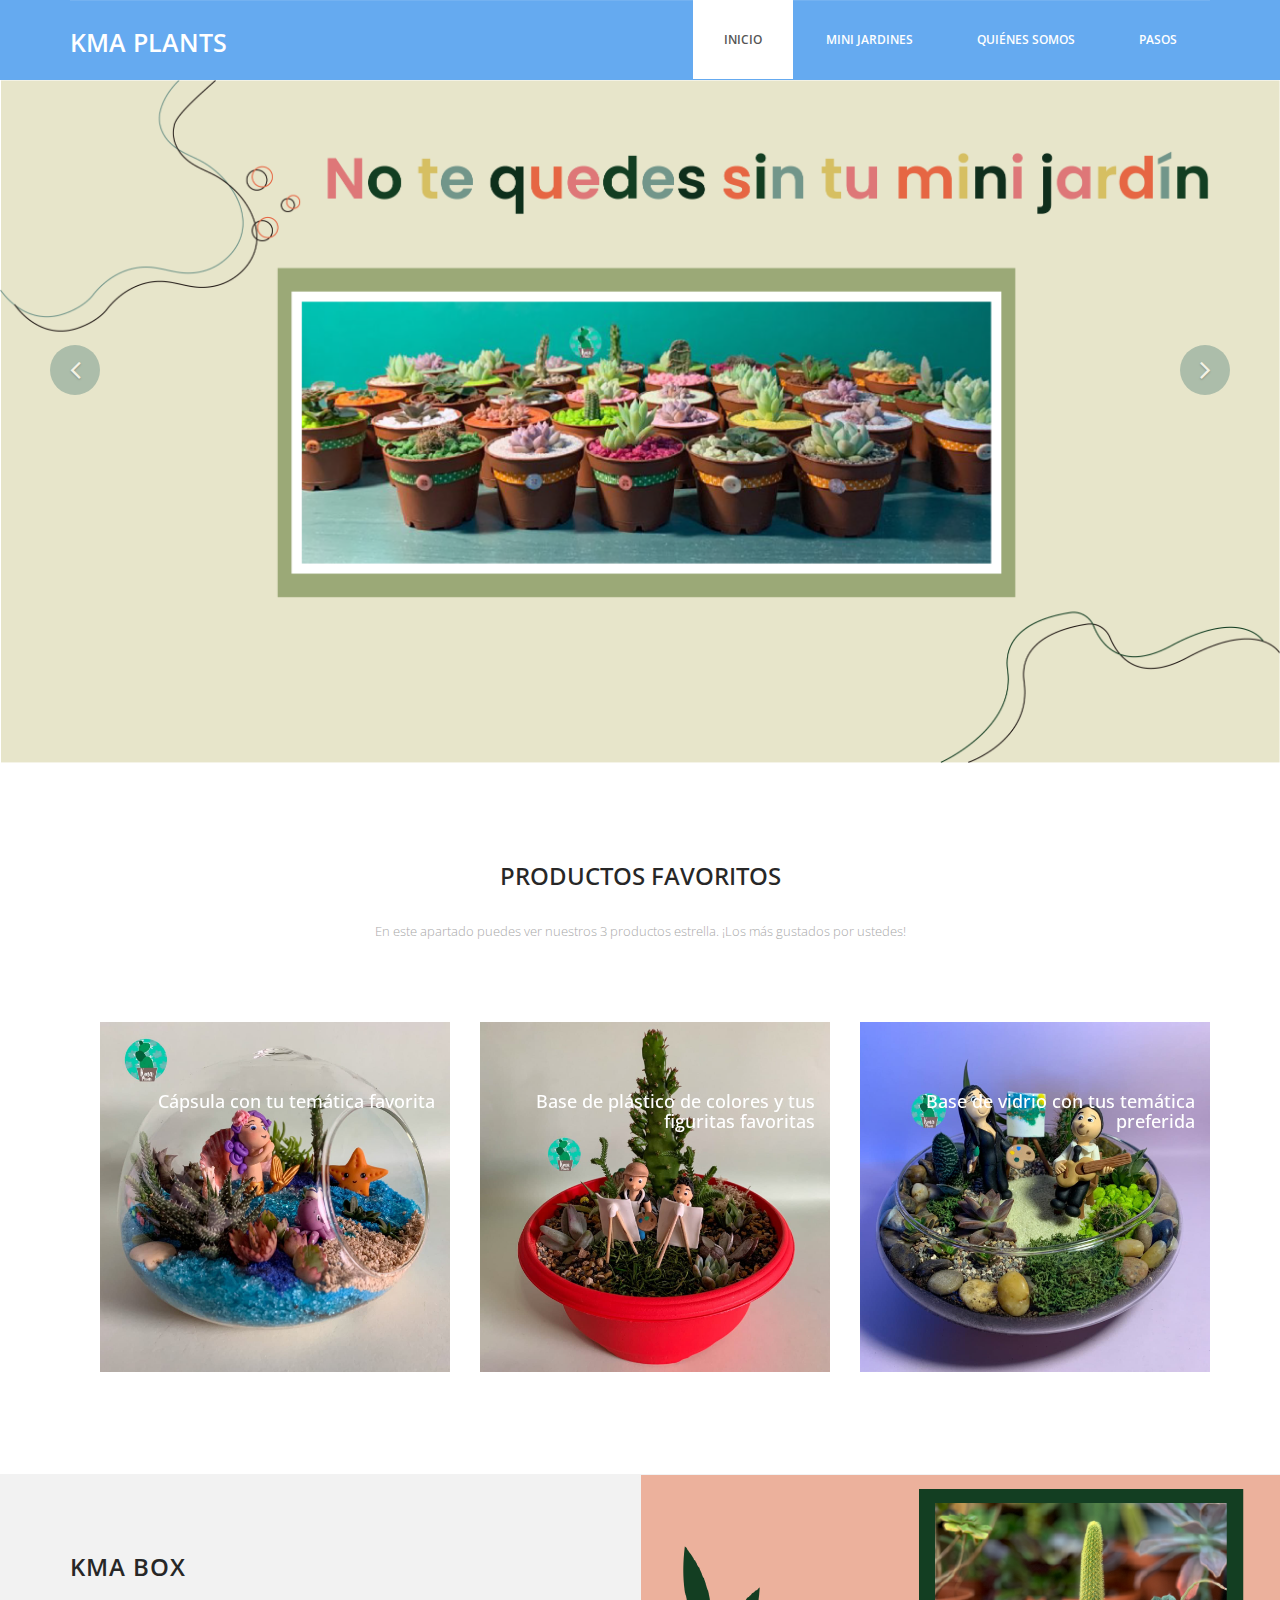
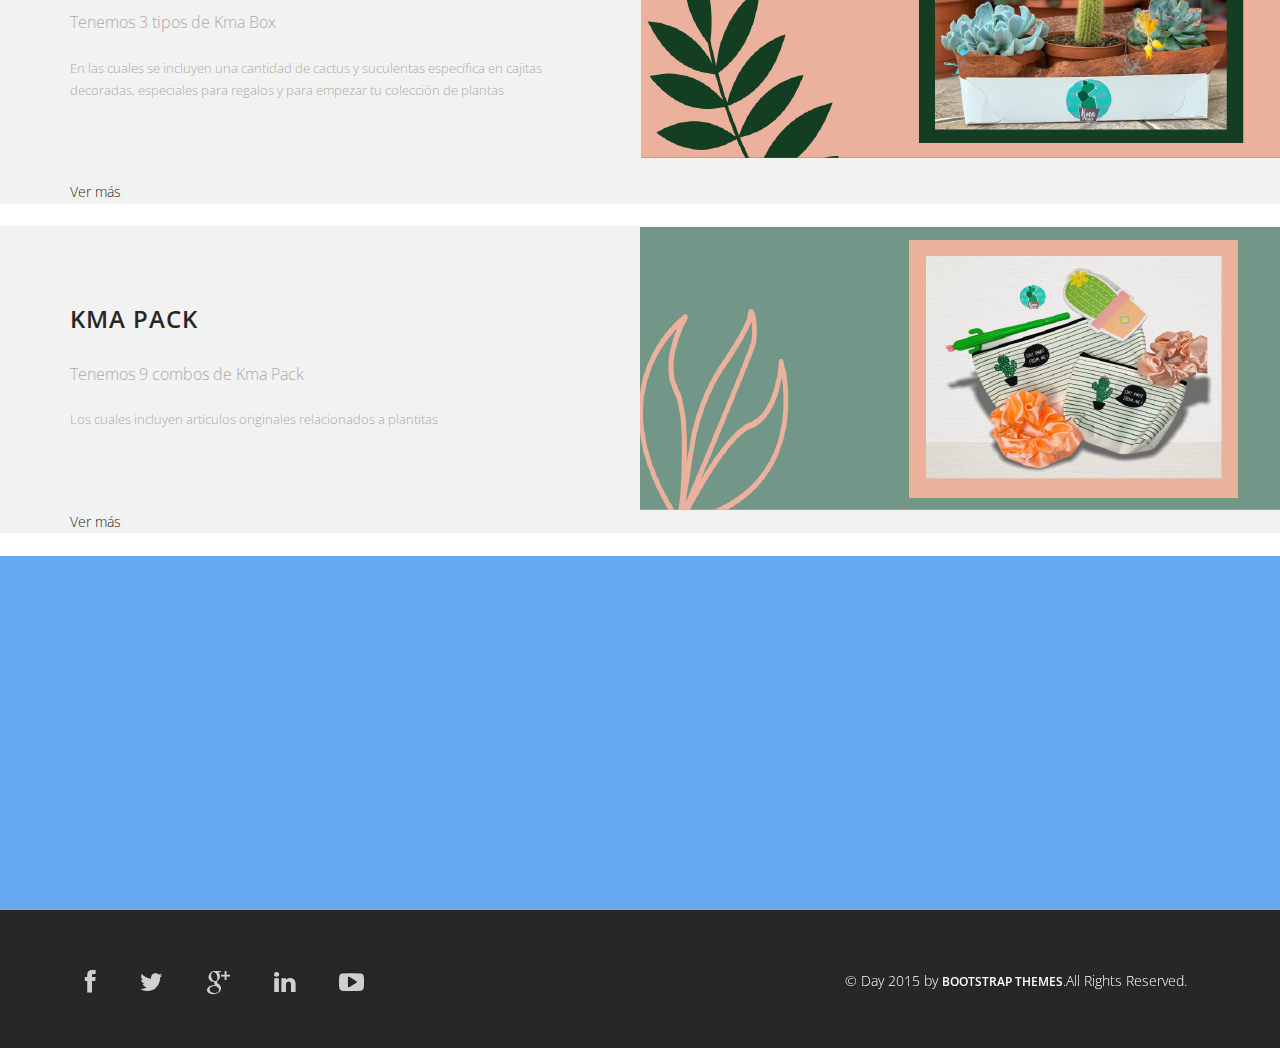
==== index.html @ b92baf03 "add index imagen info by cami" ====
<!DOCTYPE html>
<html lang="en">
  <head>
    <meta charset="utf-8">
    <meta http-equiv="X-UA-Compatible" content="IE=edge">
    <meta name="viewport" content="width=device-width, initial-scale=1">
    <!-- The above 3 meta tags *must* come first in the head; any other head content must come *after* these tags -->
    <title>Day - HTML Bootstrap Template </title>

    <!-- Bootstrap -->
    <link href="./css/bootstrap.min.css" rel="stylesheet">
	<link href="./css/font-awesome.min.css" rel="stylesheet"> 
	<link href="./css/animate.css" rel="stylesheet">
	<link href="./css/animate.min.css" rel="stylesheet"> 
	<link href="style.css" rel="stylesheet" />	
    <!-- HTML5 shim and Respond.js for IE8 support of HTML5 elements and media queries -->
    <!-- WARNING: Respond.js doesn't work if you view the page via file:// -->
    <!--[if lt IE 9]>
    <script src="https://oss.maxcdn.com/html5shiv/3.7.2/html5shiv.min.js"></script>
    <script src="https://oss.maxcdn.com/respond/1.4.2/respond.min.js"></script>
    <![endif]-->
  </head>
  <body>	
	<header id="header">
        <nav class="navbar navbar-default navbar-static-top" role="banner">
            <div class="container">
                <div class="navbar-header">
                    <button type="button" class="navbar-toggle" data-toggle="collapse" data-target=".navbar-collapse">
                        <span class="sr-only">Toggle navigation</span>
                        <span class="icon-bar"></span>
                        <span class="icon-bar"></span>
                        <span class="icon-bar"></span>
                    </button>
                   <div class="navbar-brand">
						<a href="index.html"><h1>Kma Plants</h1></a>
					</div>
                </div>				
                <div class="navbar-collapse collapse">							
					<div class="menu">
						<ul class="nav nav-tabs" role="tablist">
							<li role="presentation"><a href="#" class="active">Inicio</a></li>
                            <li role="presentation"><a href="./components/main-gallery/main-gallery.html">Mini jardines</a></li>
							<li role="presentation"><a href="./components/about/about.html">Quiénes somos</a></li>
							<li role="presentation"><a href="./components/steps/pasos.html">Pasos</a></li>					
						</ul>
					</div>
				</div>		
            </div><!--/.container-->
        </nav><!--/nav-->		
    </header><!--/header-->	
	
	<div class="slider">		
		<div id="about-slider">
			<div id="carousel-slider" class="carousel slide" data-ride="carousel">
				<!-- Indicators -->
				<ol class="carousel-indicators visible-xs">
					<li data-target="#carousel-slider" data-slide-to="0" class="active"></li>
					<li data-target="#carousel-slider" data-slide-to="1"></li>
					<li data-target="#carousel-slider" data-slide-to="2"></li>
				</ol>

				<div class="carousel-inner">
					<div class="item active">						
						<img src="img/carrusel_minijardin_1.png" class="img-responsive" alt=""> 
						<div class="carousel-caption">
							<div class="col-md-10 col-md-offset-1">
							</div>
							<div class="wow fadeInUp" data-wow-offset="0" data-wow-delay="0.9s">								
								<form class="form-inline">
								</form>
							</div>
						</div>
				    </div>
			
				    <div class="item">
						<img src="img/carrusel_minijardin_2.png" class="img-responsive" alt=""> 
						<div class="carousel-caption">
							<div class="col-md-10 col-md-offset-1">
							</div>
							<div class="wow fadeInUp" data-wow-offset="0" data-wow-delay="1.6s">								
								<form class="form-inline">
								</form>
							</div>
						</div>
				    </div> 
				    <div class="item">
						<img src="img/Carrusel_minijardin_3.png" class="img-responsive" alt=""> 
						<div class="carousel-caption">
							<div class="col-md-10 col-md-offset-1">
							</div>
							<div class="wow fadeInUp" data-wow-offset="0" data-wow-delay="0.9s">								
								<form class="form-inline">
								</form>
							</div>
						</div>
				    </div> 
				</div>
				
				<a class="left carousel-control hidden-xs" href="#carousel-slider" data-slide="prev">
					<i class="fa fa-angle-left"></i> 
				</a>
				<a class=" right carousel-control hidden-xs"href="#carousel-slider" data-slide="next">
					<i class="fa fa-angle-right"></i> 
				</a>
			</div> <!--/#carousel-slider-->
		</div><!--/#about-slider-->
	</div><!--/#slider-->
	
	<div class="about">
		<div class="container">
			<div class="text-center">
				<h2>Productos favoritos</h2>
				<div class="col-md-10 col-md-offset-1">
					<p>En este apartado puedes ver nuestros 3 productos estrella. ¡Los más gustados por ustedes!</p>
				</div>
                <div class="container">		
                    <div class="col-md-4">
                        <figure class="effect-marley">
                            <img src="img/capsula-de-sirenita-con-pulpo-y-estrella-de-mar.jpg" alt="" class="img-responsive"/>
                            <figcaption>
                                <h4>Cápsula con tu temática favorita</h4>			
                            </figcaption>			
                        </figure>
                    </div>
                    <div class="col-md-4">
                        <figure class="effect-marley">
                            <img src="img/base-de-plastico-de-colores-con-figuritas-de-pintores-papa-e-hijo.jpg" alt="" class="img-responsive"/>
                            <figcaption>
                                <h4>Base de plástico de colores y tus figuritas favoritas</h4>			
                            </figcaption>			
                        </figure>
                    </div>
                    <div class="col-md-4">
                        <figure class="effect-marley">
                            <img src="img/base-de-vidrio-baja-con-pintora-y-guitarrista.jpg" alt="" class="img-responsive"/>
                            <figcaption>
                                <h4>Base de vidrio con tus temática preferida</h4>			
                            </figcaption>			
                        </figure>
                    </div>
                </div>
			</div>	
		</div>			
	</div>
	<br>
	<section class="action">
		<div class="container">
			<div class="left-text hidden-xs">
				<h4>Kma Box</h4>
				<p><em>Tenemos 3 tipos de Kma Box</em><br><br>En las cuales se incluyen una cantidad de cactus y suculentas específica en cajitas decoradas, especiales para regalos y para empezar tu colección de plantas</p>
			</div>
			<div class="right-image hidden-xs"> <img src="img/fondo-index-kma-box.png" alt=""></div>
			<a href="./components/kma-box/kma-box.html">Ver más</a>
		</div>
	</section>
    <br>
    <section class="action">
		<div class="container">
			<div class="left-text hidden-xs">
				<h4>Kma Pack</h4>
				<p><em>Tenemos 9 combos de Kma Pack</em><br><br> Los cuales incluyen artículos originales relacionados a plantitas</p>
			</div>
			<div class="right-image hidden-xs"> <img src="img/fondo-index-kma-pack.png" alt=""></div>
			<a href="./components/kma-pack/kma-pack.html">Ver más</a>
		</div>
	</section>
    <br>
	<footer>
		<div class="container">
			<div class="col-md-4 wow fadeInDown" data-wow-duration="1000ms" data-wow-delay="300ms">
				<h4>About Us</h4>
				<p>Day is tellus ac cursus commodo, mauesris condime ntum nibh, ut fermentum mas justo sitters.</p>						
				<div class="contact-info">
					<ul>
						<li><i class="fa fa-home fa"></i>Suite 54 Elizebth Street, Victoria State Newyork, USA </li>
						<li><i class="fa fa-phone fa"></i> +38 000 129900</li>
						<li><i class="fa fa-envelope fa"></i> info@domain.net</li>
					</ul>
				</div>
			</div>
			
			<div class="col-md-4 wow fadeInDown" data-wow-duration="1000ms" data-wow-delay="600ms">				
				<div class="text-center">
					<h4>Photo Gallery</h4>
					<ul class="sidebar-gallery">
						<li><a href="#"><img src="img/gallery1.png" alt="" /></a></li>
						<li><a href="#"><img src="img/gallery2.png" alt="" /></a></li>
						<li><a href="#"><img src="img/gallery3.png" alt="" /></a></li>
						<li><a href="#"><img src="img/gallery4.png" alt="" /></a></li>
						<li><a href="#"><img src="img/gallery5.png" alt="" /></a></li>
						<li><a href="#"><img src="img/gallery6.png" alt="" /></a></li>					
					</ul>
				</div>
			</div>
			
			<div class="col-md-4 wow fadeInDown" data-wow-duration="1000ms" data-wow-delay="900ms">				
				<div class="">
					<h4>Newsletter Registration</h4>
					<p>Subscribe today to receive the latest Day news via email. You may unsubscribe from this service at any time</p>
					<div class="btn-gamp">		
						<input type="email" class="form-control" id="exampleInputEmail3" placeholder="Enter Email">
					</div>
					<div class="btn-gamp">
						<a type="submit" class="btn btn-default">Subscribe</a>
					</div>
				
			</div>
			
		</div>	
	</footer>
	
	<div class="sub-footer">
		<div class="container">
			<div class="social-icon">
				<div class="col-md-4">
					<ul class="social-network">
						<li><a href="#" class="fb tool-tip" title="Facebook"><i class="fa fa-facebook"></i></a></li>
						<li><a href="#" class="twitter tool-tip" title="Twitter"><i class="fa fa-twitter"></i></a></li>
						<li><a href="#" class="gplus tool-tip" title="Google Plus"><i class="fa fa-google-plus"></i></a></li>
						<li><a href="#" class="linkedin tool-tip" title="Linkedin"><i class="fa fa-linkedin"></i></a></li>
						<li><a href="#" class="ytube tool-tip" title="You Tube"><i class="fa fa-youtube-play"></i></a></li>
					</ul>	
				</div>
			</div>
			
			<div class="col-md-4 col-md-offset-4">
				<div class="copyright">
					&copy; Day 2015 by <a target="_blank" href="http://bootstraptaste.com/" title="Free Twitter Bootstrap WordPress Themes and HTML templates">Bootstrap Themes</a>.All Rights Reserved.
				</div>
                <!-- 
                    All links in the footer should remain intact. 
                    Licenseing information is available at: http://bootstraptaste.com/license/
                    You can buy this theme without footer links online at: http://bootstraptaste.com/buy/?theme=Day
                -->
			</div>						
		</div>				
	</div>
	
    <!-- jQuery (necessary for Bootstrap's JavaScript plugins) -->
    <script src="js/jquery.js"></script>		
    <!-- Include all compiled plugins (below), or include individual files as needed -->
    <script src="js/bootstrap.min.js"></script>	
	<script src="js/wow.min.js"></script>
	<script>
	wow = new WOW(
	 {
	
		}	) 
		.init();
	</script>	
  </body>
</html>
---- style.css ----
/* ==== Google font ==== */
@import url(http://fonts.googleapis.com/css?family=Open+Sans:400,300,700,600);
@import url('font-awesome.css');
/* ==== overwrite bootstrap standard ==== */
@import url('animate.css');



body {
	font-family:'Open Sans', Arial, sans-serif;
	font-size:14px;
	font-weight:300;
	line-height:1.6em;
	color:#fff;
	background-color:#fff;
	overflow-x:hidden;
}

hi,h2,h3,h4,h5,h6 {
	color:#272727;
	line-height:1.1em;
}

p {
	color:#aaa;
	font-size:13px;
}
a {
    text-decoration:none;
    transition: all 0.1s ease-in-out;
    -moz-transition: all 0.1s ease-in-out;
    -webkit-transition: all 0.1s ease-in-out;
    -o-transition: all 0.1s ease-in-out;
    outline: none;
	color:#272727;
}
a:hover {
	text-decoration: none;
	color:#aaa;	
	}

.btn {
	border-radius:0;
	margin-top:10px;
	background-color: #65AAF0;
	text-transform:uppercase;
	border-color:#fff;
	font-size:14px;
}

.btn:hover {
	background-color: #fff;
	border-color:#f2f2f2;
	color:#272727;	
}
	
/*===========================
  Menu and Navigation
============================ */
.navbar-brand {
  float: left;
  height: 50px;
  padding: 15px 15px;
  font-size: 18px;
  line-height: 20px;
}

.navbar-brand h1 {
	margin-top:9px;
	padding-top:5px;
	float: left;	
	font-size: 25px;	
	color:#fff;	
	text-transform:uppercase;
	font-weight:600;
}

.menu {
	font-size:12px;
	float:right;
	text-transform:uppercase;
	font-weight:600;	
}

.navbar-collapse {
  padding-right: 15px;
  padding-left: 15px;
  overflow-x: visible;
  -webkit-overflow-scrolling: touch;
  border-top: 0px solid transparent;
  -webkit-box-shadow: inset 0 1px 0 rgba(255, 255, 255, .1);
          box-shadow: inset 0 1px 0 rgba(255, 255, 255, .1);
}
.navbar-collapse.in {
  overflow-y: auto;
}

.menu ul.nav-tabs li {
	color:#fff;	
}

.nav-tabs {
	border-bottom: 0;
}
.nav-tabs > li {
	float: left;
	margin-bottom: 0;
}

.nav-tabs > li > a {	
	border-radius:0;
	color:#fff;
	padding:30px;
}

.nav-tabs > li > a:hover {
	color:#272727;
	background:#fff;	
} 

.nav-tabs > li a.active {
	color: #555;
	cursor: default;
	background-color: #fff;
	border: 1px solid #fff;
	border-bottom-color:#fff;
}

.navbar-default {
	background-color: #65AAF0;
	border-color:#65AAF0;
}

/*===========================
  slider
============================ */
.slider {
	position: relative;	
	margin-top:-20px;
}

#carousel-slider {
  position: relative;
}

#carousel-slider .carousel-indicators {
  bottom: -25px;
}

#carousel-slider .carousel-indicators li {
  border: 1px solid #ffbd20;
}

#carousel-slider a i {
	border-radius:50%;
	font-size: 30px;
	height: 50px;
	padding: 10px;
	position: absolute;
	top: 50%;
	width: 50px;
	color:#72968A;
	background:#72968A;
	color:#fff;
}

#carousel-slider a i:hover {
	background:#133E22;
	color:#fff;
	border: 1px solid #133E22;
}

#carousel-slider 
.carousel-control {
	width:inherit;
}

#carousel-slider .carousel-control.left i {
	left:50px;
	top:265px;
}

#carousel-slider .carousel-control.right i {
	right: 50px;
	top:265px;
}

.carousel-caption {
	position: absolute;
	right: 15%;
	bottom: 300px;
	font-size:40px;
	left: 15%;
	z-index: 10;
	padding-bottom: 0px;
	color: #fff;
	text-align: center;
}

.carousel-caption  h2 {
	font-size:60px;
	color: #fff;
}

.carousel-caption  h2 span {
	font-size:60px;
	color: #fff;
}

.carousel-caption  p {
	font-size:30px;
	margin-top:30px;
	margin-bottom:20px;
	color:#fff;
	padding:10px;
	background:#65AAF0;
}

.carousel-inner .form-inline .form-group button[type="livedemo"]{
	padding:20px 60px;
	font-size:20px;
	background:#65AAF0;
	color:#fff;
	border-radius:0;
	border-color:#fff;
	text-transform:uppercase;
}

.carousel-inner .form-inline .form-group button[type="livedemo"]:hover {
	color:#272727;
	opacity: 0.8;
	-webkit-transition: color 300ms, background-color 300ms;
  -moz-transition: color 300ms, background-color 300ms;
  -o-transition:  color 300ms, background-color 300ms;
  transition:  color 300ms, background-color 300ms;
}

.carousel-inner .form-inline .form-group button[type="getnow"]{
	padding:20px 60px;
	font-size:20px;
	background:#fff;
	color:#272727;
	border-radius:0;
	text-transform:uppercase;
	border: 1px solid #fff;
}

.carousel-inner .form-inline .form-group button[type="getnow"]:hover {
	color:#fff;
	border-color:#fff;
	background:#65AAF0;
	-webkit-transition: color 300ms, background-color 300ms;
  -moz-transition: color 300ms, background-color 300ms;
  -o-transition:  color 300ms, background-color 300ms;
  transition:  color 300ms, background-color 300ms;
}

.form-inline {
	margin-top:50px;	
}

/*===========================
  about
============================ */

.about {
	padding:80px 0 80px 0;
	background:#fff;
}

.about .text-center h2 {
	text-transform:uppercase;
	font-weight:550;
	font-size:24px;
}

.about .text-center p {
	margin-top:20px;
	margin-bottom:80px;
	color:#aaa;
} 

.btn-gamp a {
  float: right;
  font-size: 12px;
  text-transform: uppercase;
  letter-spacing: 3px;
  color: #272727;
  border: 2px solid #272727;
  width: 180px;
  height: 60px;
  text-align: center;
  display: inline-block;
  line-height: 56px;
}

.btn-gamp a:hover {
  opacity: 0.8;
  transition: all 0.5s;
}

.gamp-btn a {
  float:left;
  font-size: 12px;
  text-transform: uppercase;
  letter-spacing: 3px;
  background: #272727;
  color: #ffffff;
  width: 180px;
  height: 60px;
  text-align: center;
  display: inline-block;
  line-height: 60px;
}
.gamp-btn a:hover {
  color: #ffffff;
  opacity: 0.8;
  transition: all 0.5s;
}

.center span {
	color:#E8CE0E;
}

#about-us {
	margin-bottom:50px;
}

#about-us .text-center h2 {
	text-transform:uppercase;
	font-weight:550;
	font-size:24px;
	margin-bottom:30px;
}

.skill_text {
  display: block;
  margin-bottom: 60px;
  margin-top: 25px;
  overflow: hidden;
}

.sinlge-skill {
  background:#f2f2f2;
  border-radius: 100%;
  color: #FFFFFF;
  font-size: 22px;
  font-weight: bold;
  height: 200px;
  position: relative;
  width: 200px;
  text-transform: uppercase;
  overflow: hidden;
  margin: 30px 0;
}

.sinlge-skill p em {
  color: #FFFFFF;
  font-size: 38px;
}

.sinlge-skill p {
  line-height: 1;
   color: #FFFFFF;
}

.joomla-skill, 
.html-skill, 
.css-skill, 
.wp-skill {
  position: absolute;
  height: 100%;
  bottom: 0;
  width:100%;
  border-radius: 100%;
  padding: 70px 0;
  text-align: center;
}

.joomla-skill {
  background: rgb(242,242,242); /* Old browsers */
  background: -moz-linear-gradient(top, rgba(242,242,242,1) 0%, rgba(242,242,242,1) 28%, rgba(45,125,164,1) 28%); /* FF3.6+ */
  background: -webkit-gradient(linear, left top, left bottom, color-stop(0%,rgba(242,242,242,1)), color-stop(28%,rgba(242,242,242,1)), color-stop(28%,rgba(45,125,164,1))); /* Chrome,Safari4+ */
  background: -webkit-linear-gradient(top, rgba(242,242,242,1) 0%,rgba(242,242,242,1) 28%,rgba(45,125,164,1) 28%); /* Chrome10+,Safari5.1+ */
  background: -o-linear-gradient(top, rgba(242,242,242,1) 0%,rgba(242,242,242,1) 28%,rgba(45,125,164,1) 28%); /* Opera 11.10+ */
  background: -ms-linear-gradient(top, rgba(242,242,242,1) 0%,rgba(242,242,242,1) 28%,rgba(45,125,164,1) 28%); /* IE10+ */
  background: linear-gradient(to bottom, rgba(242,242,242,1) 0%,rgba(242,242,242,1) 28%,rgba(45,125,164,1) 28%); /* W3C */
  filter: progid:DXImageTransform.Microsoft.gradient( startColorstr='#f2f2f2', endColorstr='#2d7da4',GradientType=0 ); /* IE6-9 */    
}

.html-skill {
  background: rgb(242,242,242); /* Old browsers */
  background: -moz-linear-gradient(top, rgba(242,242,242,1) 0%, rgba(242,242,242,1) 9%, rgba(106,164,47,1) 9%); /* FF3.6+ */
  background: -webkit-gradient(linear, left top, left bottom, color-stop(0%,rgba(242,242,242,1)), color-stop(9%,rgba(242,242,242,1)), color-stop(9%,rgba(106,164,47,1))); /* Chrome,Safari4+ */
  background: -webkit-linear-gradient(top, rgba(242,242,242,1) 0%,rgba(242,242,242,1) 9%,rgba(106,164,47,1) 9%); /* Chrome10+,Safari5.1+ */
  background: -o-linear-gradient(top, rgba(242,242,242,1) 0%,rgba(242,242,242,1) 9%,rgba(106,164,47,1) 9%); /* Opera 11.10+ */
  background: -ms-linear-gradient(top, rgba(242,242,242,1) 0%,rgba(242,242,242,1) 9%,rgba(106,164,47,1) 9%); /* IE10+ */
  background: linear-gradient(to bottom, rgba(242,242,242,1) 0%,rgba(242,242,242,1) 9%,rgba(106,164,47,1) 9%); /* W3C */
  filter: progid:DXImageTransform.Microsoft.gradient( startColorstr='#f2f2f2', endColorstr='#6aa42f',GradientType=0 ); /* IE6-9 */
}

.css-skill {
  background: rgb(242,242,242); /* Old browsers */
  background: -moz-linear-gradient(top, rgba(242,242,242,1) 0%, rgba(242,242,242,1) 32%, rgba(255,189,32,1) 32%); /* FF3.6+ */
  background: -webkit-gradient(linear, left top, left bottom, color-stop(0%,rgba(242,242,242,1)), color-stop(32%,rgba(242,242,242,1)), color-stop(32%,rgba(255,189,32,1))); /* Chrome,Safari4+ */
  background: -webkit-linear-gradient(top, rgba(242,242,242,1) 0%,rgba(242,242,242,1) 32%,rgba(255,189,32,1) 32%); /* Chrome10+,Safari5.1+ */
  background: -o-linear-gradient(top, rgba(242,242,242,1) 0%,rgba(242,242,242,1) 32%,rgba(255,189,32,1) 32%); /* Opera 11.10+ */
  background: -ms-linear-gradient(top, rgba(242,242,242,1) 0%,rgba(242,242,242,1) 32%,rgba(255,189,32,1) 32%); /* IE10+ */
  background: linear-gradient(to bottom, rgba(242,242,242,1) 0%,rgba(242,242,242,1) 32%,rgba(255,189,32,1) 32%); /* W3C */
  filter: progid:DXImageTransform.Microsoft.gradient( startColorstr='#f2f2f2', endColorstr='#ffbd20',GradientType=0 ); /* IE6-9 */
}

.wp-skill {
  background: rgb(242,242,242); /* Old browsers */
  background: -moz-linear-gradient(top, rgba(242,242,242,1) 0%, rgba(242,242,242,1) 19%, rgba(219,54,21,1) 19%); /* FF3.6+ */
  background: -webkit-gradient(linear, left top, left bottom, color-stop(0%,rgba(242,242,242,1)), color-stop(19%,rgba(242,242,242,1)), color-stop(19%,rgba(219,54,21,1))); /* Chrome,Safari4+ */
  background: -webkit-linear-gradient(top, rgba(242,242,242,1) 0%,rgba(242,242,242,1) 19%,rgba(219,54,21,1) 19%); /* Chrome10+,Safari5.1+ */
  background: -o-linear-gradient(top, rgba(242,242,242,1) 0%,rgba(242,242,242,1) 19%,rgba(219,54,21,1) 19%); /* Opera 11.10+ */
  background: -ms-linear-gradient(top, rgba(242,242,242,1) 0%,rgba(242,242,242,1) 19%,rgba(219,54,21,1) 19%); /* IE10+ */
  background: linear-gradient(to bottom, rgba(242,242,242,1) 0%,rgba(242,242,242,1) 19%,rgba(219,54,21,1) 19%); /* W3C */
  filter: progid:DXImageTransform.Microsoft.gradient( startColorstr='#f2f2f2', endColorstr='#db3615',GradientType=0 ); /* IE6-9 */
}

.skill-wrap {
  display: block;
  overflow: hidden;
  margin: 60px 0;
}

.team .text-center h2 {
	text-transform:uppercase;
	font-weight:550;
	font-size:24px;
	margin-bottom:30px;
}

.team .text-center p {
	margin-bottom:50px;
}

.team h4 {
  margin-top: 0;
  text-transform: uppercase;
}

.team h5 {
  font-weight: 300;
}

.single-profile-top, 
.single-profile-bottom {
  font-weight: 400;
  line-height: 24px;
}

.single-profile-top, 
.single-profile-bottom  {
  border: 1px solid #ddd;
  padding: 15px;
  position: relative;
}

.media_image {
  margin-bottom: 10px;
}

.team .btn {
  background:transparent;
  font-size: 12px;
  font-weight: 300;
  margin-bottom: 3px;
  padding: 1px 5px;
  text-transform: uppercase;
  border:1px solid#ddd;
  margin-right: 3px;
}


ul.social_icons,
ul.tag {
  list-style: none;
  padding: 0;
  margin: 10px 0;
  display: block;
}

ul.social_icons li,
ul.tag li {
  display: inline-block;
  margin-right: 5px;
}

ul.social_icons li  a i{
  border-radius: 50%;
  color: #FFFFFF;
  height: 25px;
  line-height: 25px;
  font-size: 12px;
  padding: 0;
  text-align: center;
  width: 25px;
  opacity:.8;
}

.team .social_icons .fa-facebook:hover, 
.team .social_icons .fa-twitter:hover, 
.team .social_icons .fa-google-plus:hover {
  transform: rotate(360deg);
  -ms-transform:rotate(360deg);
  -webkit-transform:rotate(360deg); 
  transition-duration:2s;
  transition-property: all;
  transition-timing-function: ease;
  opacity:1;
  transition: all 0.9s ease 0s;
  -moz-transition: all 0.9s ease 0s;
  -webkit-transition: all 0.9s ease 0s;
  -o-transition: all 0.9s ease 0s;
}

.team .social_icons .fa-facebook {
  background: #0182c4;
}

.team .social_icons .fa-twitter {
  background: #20B8FF
}

.team .social_icons .fa-google-plus {
  background: #D34836
}


.team-bar .first-one-arrow {
  float: left;
  margin-right: 30px;
  width: 2%;
}

.team-bar .first-arrow {
  float: left;
  margin-left: 5px;
  margin-right: 35px;
  width: 22%;
}

.team-bar .second-arrow {
  float: left;
  margin-left: 5px;
  width: 21%;
}

.team-bar .third-arrow {
  float: left;
  margin-left: 40px;
  margin-right: 12px;
  width: 22%;
}

.team-bar .fourth-arrow {
  float: left;
  margin-left: 25px;
  width: 20%;
}

.team-bar .first-one-arrow hr {
  border-bottom: 1px solid #2D7DA4;
  border-top: 1px solid #2D7DA4;
 }

.team-bar .first-arrow hr {
  border-bottom: 1px solid #2D7DA4;
  border-top: 1px solid #2D7DA4;
 }

.team-bar .second-arrow hr {
  border-bottom: 1px solid #6aa42f;
  border-top: 1px solid #6aa42f;
}

.team-bar .third-arrow hr {
  border-bottom: 1px solid #FFBD20;
  border-top: 1px solid #FFBD20;

}

.team-bar .fourth-arrow hr {
  border-bottom: 1px solid #db3615;
  border-top: 1px solid #db3615;
}

.team-bar {
  margin-bottom: 15px;
  margin-top: 30px;
  position: relative;
}

.team-bar i {
  border-radius: 50%;
  color: #FFFFFF;
  display: block;
  height: 24px;
  line-height: 24px;
  margin-top: -32px;
  overflow: hidden;
  padding: 0;
  text-align: center;
  width: 24px;
  position: absolute;
}

.team-bar .first-arrow .fa-angle-up {
  background:#2D7DA4;
  margin-left:-33px
 }

.team-bar .second-arrow .fa-angle-down {
  background:#6AA42F;
  margin-left: -33px;
}

.team-bar .third-arrow .fa-angle-up {
  background:#FFBD20;
  margin-left: -32px;
}

.team-bar .fourth-arrow .fa-angle-down {
  background:#db3615;
  margin-left: -32px;
}

.team .single-profile-top:before, 
.team .single-profile-top:after {
  content: "";
  position: absolute;
  width: 0;
  height: 0;
  border-style: solid;
}

.team .single-profile-top:before {
  left:26px;
  bottom: -20px;
  border-width: 10px;
  border-color:#fff transparent transparent transparent;
  z-index: 1;
}

.team .single-profile-top:after {
  left: 25px;
  bottom: -22px;
  border-style: solid;
  border-width: 11px;
  border-color:#ddd transparent transparent transparent;
  z-index: 0;
}

.team .single-profile-bottom:before,
.team .single-profile-bottom:after {
  position: absolute;
  content:"";
  width: 0;
  height: 0;
  border-style: solid;
}

.team .single-profile-bottom:before {
  left:30px;
  top: -20px;
  border-width: 10px;
  border-color: transparent transparent #fff transparent;
  z-index: 1;
}

.team .single-profile-bottom:after {
  left: 29px;
  top: -22px;
  border-style: solid;
  border-width: 11px;
  border-color: transparent transparent #DDD transparent;
  z-index: 0;
}

/*===========================
  services
============================ */

.services {
	padding:80px 0 80px 0;
}

.services .text-center h2 {
	font-weight:300;
	text-transform:uppercase;
	text-shadow:none;
	margin-bottom:50px;
	font-size:24px;
}

.services i {
	margin-top:20px;
	margin-bottom:10px;
	font-size:50px;
	color:#ddd;
}

.services h3 {
	margin-bottom:20px;
	font-size: 16px;
	font-weight: 600;
	text-transform: uppercase;
	letter-spacing: 1px;
 }

/*===========================
  gallery
============================ */

.gallery {
	padding:50px;
}

.gallery .text-center h2 {
	text-transform:uppercase;
	font-weight:550;
	font-size:24px;
	margin-bottom:30px;
}

.gallery figure {
	position: relative;	
	margin-top:30px;
	margin-bottom:30px;
	background: #272727;
	text-align: center;
	cursor: pointer;
}

.gallery figure img {
	position: relative;
	display: block;
	opacity: 0.8;
}

.gallery figure figcaption {
	padding: 2em;
	color: #fff;
	text-transform: uppercase;
	font-size: 1.25em;
	-webkit-backface-visibility: hidden;
	backface-visibility: hidden;
}

.gallery figure figcaption::before,
.gallery figure figcaption::after {
	pointer-events: none;
}

/*---------------*/
/***** Marley *****/
/*---------------*/

figure.effect-marley figcaption {
	text-align: right;
}

figure.effect-marley h4,
figure.effect-marley p {
	position: absolute;
	right: 30px;
	left: 30px;
	padding: 10px 0;
}


figure.effect-marley p {
	bottom: 30px;
	color:#fff;
	line-height: 1.5;
	-webkit-transform: translate3d(0,100%,0);
	transform: translate3d(0,100%,0);
}

figure.effect-marley h4 {
	top: 30px;
	color:#fff;
	-webkit-transition: -webkit-transform 0.35s;
	transition: transform 0.35s;
	-webkit-transform: translate3d(0,20px,0);
	transform: translate3d(0,20px,0);
}

figure.effect-marley:hover h4 {
	-webkit-transform: translate3d(0,0,0);
	transform: translate3d(0,0,0);
}

figure.effect-marley h4::after {
	position: absolute;
	top: 100%;
	left: 0;
	width: 100%;
	height: 4px;
	background: #fff;
	content: '';
	-webkit-transform: translate3d(0,40px,0);
	transform: translate3d(0,40px,0);
}

figure.effect-marley h4::after,
figure.effect-marley p {
	opacity: 0;
	-webkit-transition: opacity 0.35s, -webkit-transform 0.35s;
	transition: opacity 0.35s, transform 0.35s;
}

figure.effect-marley:hover h4::after,
figure.effect-marley:hover p {
	opacity: 1;
	-webkit-transform: translate3d(0,0,0);
	transform: translate3d(0,0,0);
}


.action {
  overflow: visible;
  padding: 0px;
  width: 100;
  background: #f2f2f2;
  position: relative;
}
.action .left-text {
  padding: 70px 0;
  padding-right: 60px;
  width: 50%;
}
.action .left-text h4 {
  text-transform: uppercase;
  font-size: 24px;
  font-weight: 600;
  letter-spacing: 1px;
}
.action .left-text p {
  padding-top: 20px;
}
.action .left-text em {
  font-size: 16px;
  color: #aaa;
  font-weight: 300;
  font-style: normal;
}
.action .right-image {
  position: absolute;
  top: 0;
  right: 0;
  width: 50%;
  height: 100%;
  background-size: cover;
  background-position: 0 0;
  background-repeat: no-repeat;
  background-image: url(../img/7.jpg);
}

/* --- Map --- */
.map{
	position:relative;
	margin-top:-20px;
	margin-bottom:40px;
}

.map iframe{
	width:100%;
	height:450px;
	border:none;
}

.map-grid iframe{
	width:100%;
	height:350px;
	border:none;
	margin:0 0 -5px 0;
	padding:0;
}

.contact-page{
  padding-top: 0;
  background:#fff;
  margin-bottom:30px;
}

.contact-page h2 {
	text-transform:uppercase;
	font-weight:550;
	font-size:24px;
	margin-bottom:30px;
}

.contact-page p {	
	margin-bottom:30px;
}

.contact-page .contact-form 
.form-group label {
  color: #4E4E4E;
  font-size: 16px;
  font-weight: 300;
}

.form-group .form-control {
  padding: 7px 12px;
  border-color:#f2f2f2;
  box-shadow: none;
  border-radius:0;
}

textarea#message{
   resize: none;
   padding: 10px;
   border-radius:0;
}

.contact-page .contact-wrap {
  margin-top: 20px;
}

/*===========================
  Footer
============================ */
footer {
	padding:50px;
	background:#65AAF0;
}

footer p {
	color:#fff;
}

footer h4 {
	margin-bottom:30px;
	text-transform:uppercase;
	text-shadow:none;
	font-weight:550;
	color:#272727;
}

footer .btn-gamp a {
	font-size: 12px;
	text-transform: uppercase;
	letter-spacing: 3px;
	color: #fff;
	width: 180px;
	height: 60px;
	text-align: center;
	display: inline-block;
	line-height: 45px;
	margin-right:170px;
	margin-top:20px;
	background:#272727;
	border: 1px solid #fff;
	border-radius:0px;
}

footer .btn-gamp a:hover {
	background:#fff;
	color:#272727;
	opacity: 0.8;
	transition: all 0.5s;
}

footer .btn-gamp input {
	font-size: 12px;
	text-transform: uppercase;
	letter-spacing: 3px;
	color: #272727;	
	width: 180px;
	height: 60px;
	text-align: center;
	display: inline-block;
	line-height: 56px;
	border-radius:0px;
	border: 1px solid #fff;
}

.contact-info {
	color:#fff;
}

.contact-info ul {
	list-style:none;
	padding-left: 0;
}

.contact-info ul li i {
	margin-bottom:20px;
}

.widget {
  padding-left: 0;
}

ul.sidebar-gallery {
  list-style: none;
  padding: 0;
  margin: 0;
 
}

.sidebar-gallery li {
  display: inline-block;
  margin: 0 10px 10px 0;
   border-radius:0px;
}

.sidebar-gallery li a {
  display: inline-block;
}

ul.social-network {
	list-style:none;
	margin-top:20px;	
	padding:10px;
	transition: all 0.3s ease-in-out;
  -moz-transition: all 0.3s ease-in-out;
  -webkit-transition: all 0.3s ease-in-out;
  -o-transition: all 0.3s ease-in-out;
}
.sub-footer  {
	background:#272727;
	padding:30px;
}

ul.social-network li {
	display:inline;
	margin: 0 50px;	
	font-size:25px;	
	margin-left:-10px;
}

ul.social-network li a {
	color:#d0d0d0;	
}
.social-network li:hover .fa-twitter {
  color: #00abf0;
}
.social-network li:hover .fa-facebook {
  color: #39579a;
}
.social-network li:hover .fa-google-plus {
  color: #eb8984;
}
.social-network li:hover .fa-pinterest {
  color: #c9171e; 
}
.social-network li:hover .fa-linkedin {
  color: #0077b5; 
}
.social-network li:hover .fa-youtube-play {
  color: #C84941; 
}
.social-network li:hover .fa-dribbble {
  color: #EA4C89 ; 
}
.social-network li:hover .fa-pinterest-square {
  color: #EA4B49; 
}

.copyright {
	margin-top:30px;
}

.copyright a {
	color:#fff;
	text-transform:uppercase;
	font-weight:600;
	font-size:12px;
	text-shadow:none;
}
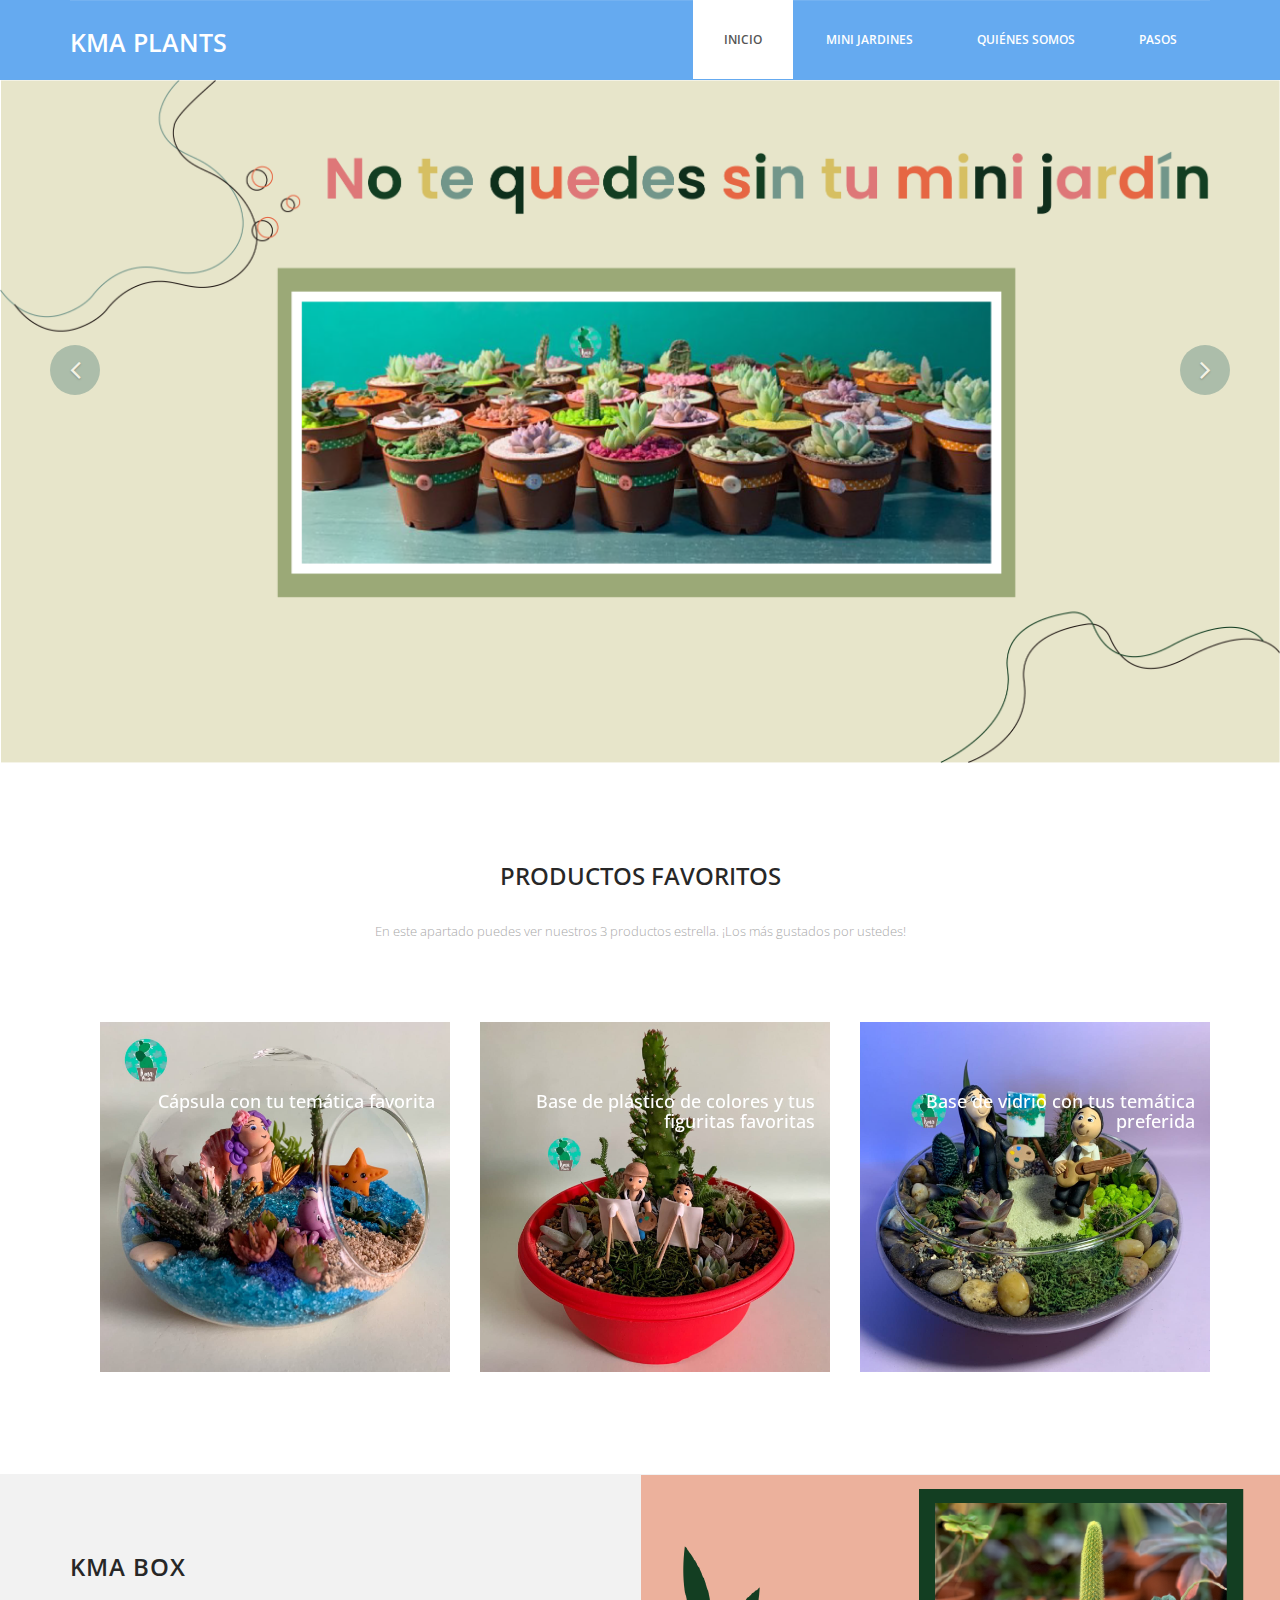
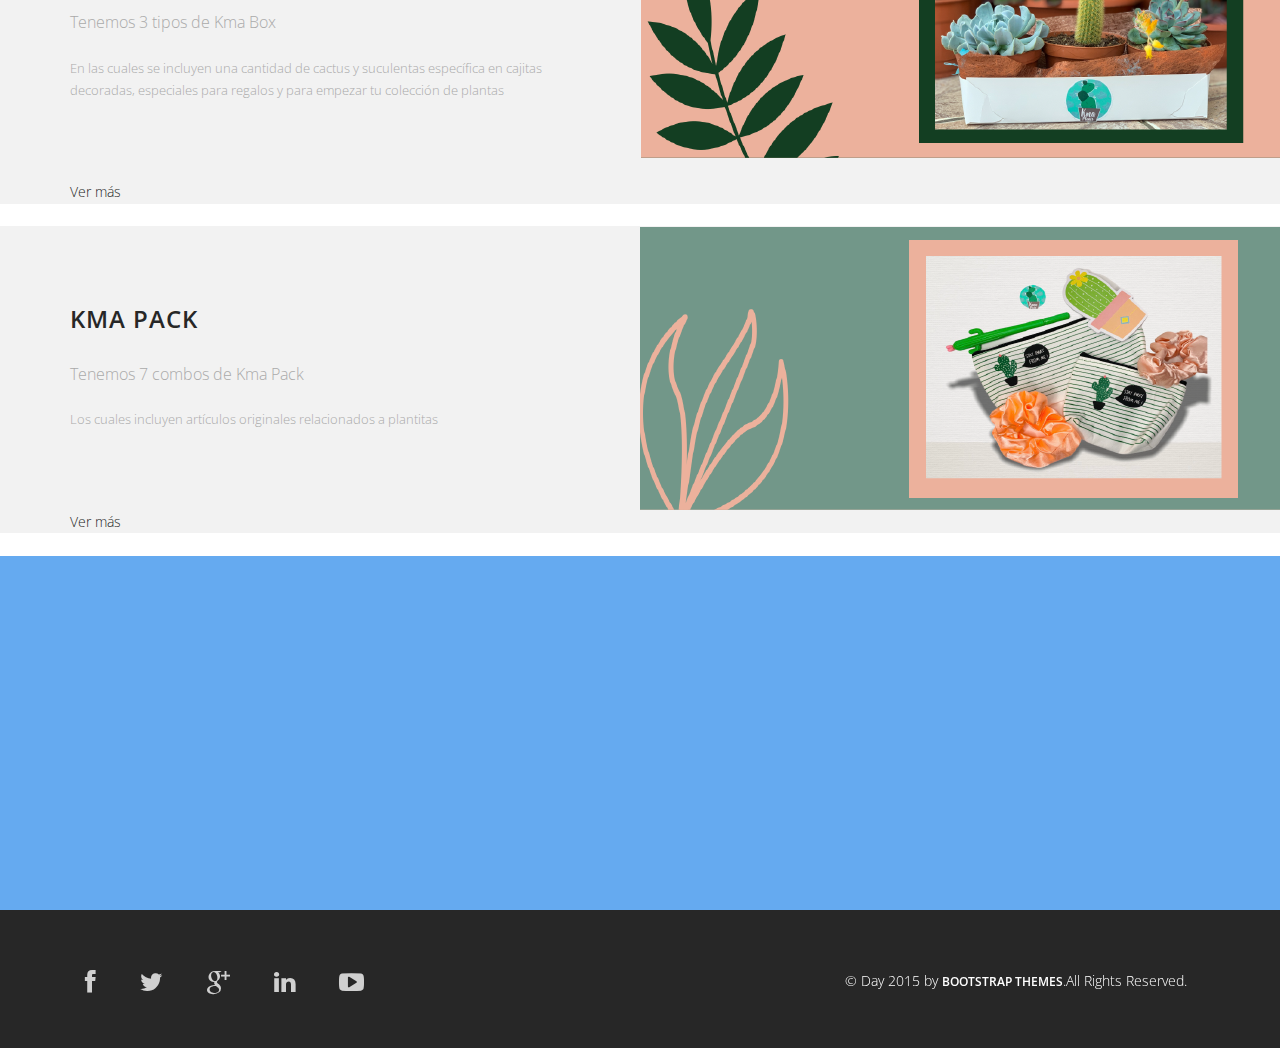
==== commit 94574692: "Kma pack page" ====
--- a/index.html
+++ b/index.html
@@ -41,7 +41,7 @@
 							<li role="presentation"><a href="#" class="active">Inicio</a></li>
                             <li role="presentation"><a href="./components/main-gallery/main-gallery.html">Mini jardines</a></li>
 							<li role="presentation"><a href="./components/about/about.html">Quiénes somos</a></li>
-							<li role="presentation"><a href="./components/steps/pasos.html">Pasos</a></li>					
+							<li role="presentation"><a href="./components/steps/steps.html">Pasos</a></li>					
 						</ul>
 					</div>
 				</div>		
@@ -158,7 +158,7 @@
 		<div class="container">
 			<div class="left-text hidden-xs">
 				<h4>Kma Pack</h4>
-				<p><em>Tenemos 9 combos de Kma Pack</em><br><br> Los cuales incluyen artículos originales relacionados a plantitas</p>
+				<p><em>Tenemos 7 combos de Kma Pack</em><br><br> Los cuales incluyen artículos originales relacionados a plantitas</p>
 			</div>
 			<div class="right-image hidden-xs"> <img src="img/fondo-index-kma-pack.png" alt=""></div>
 			<a href="./components/kma-pack/kma-pack.html">Ver más</a>
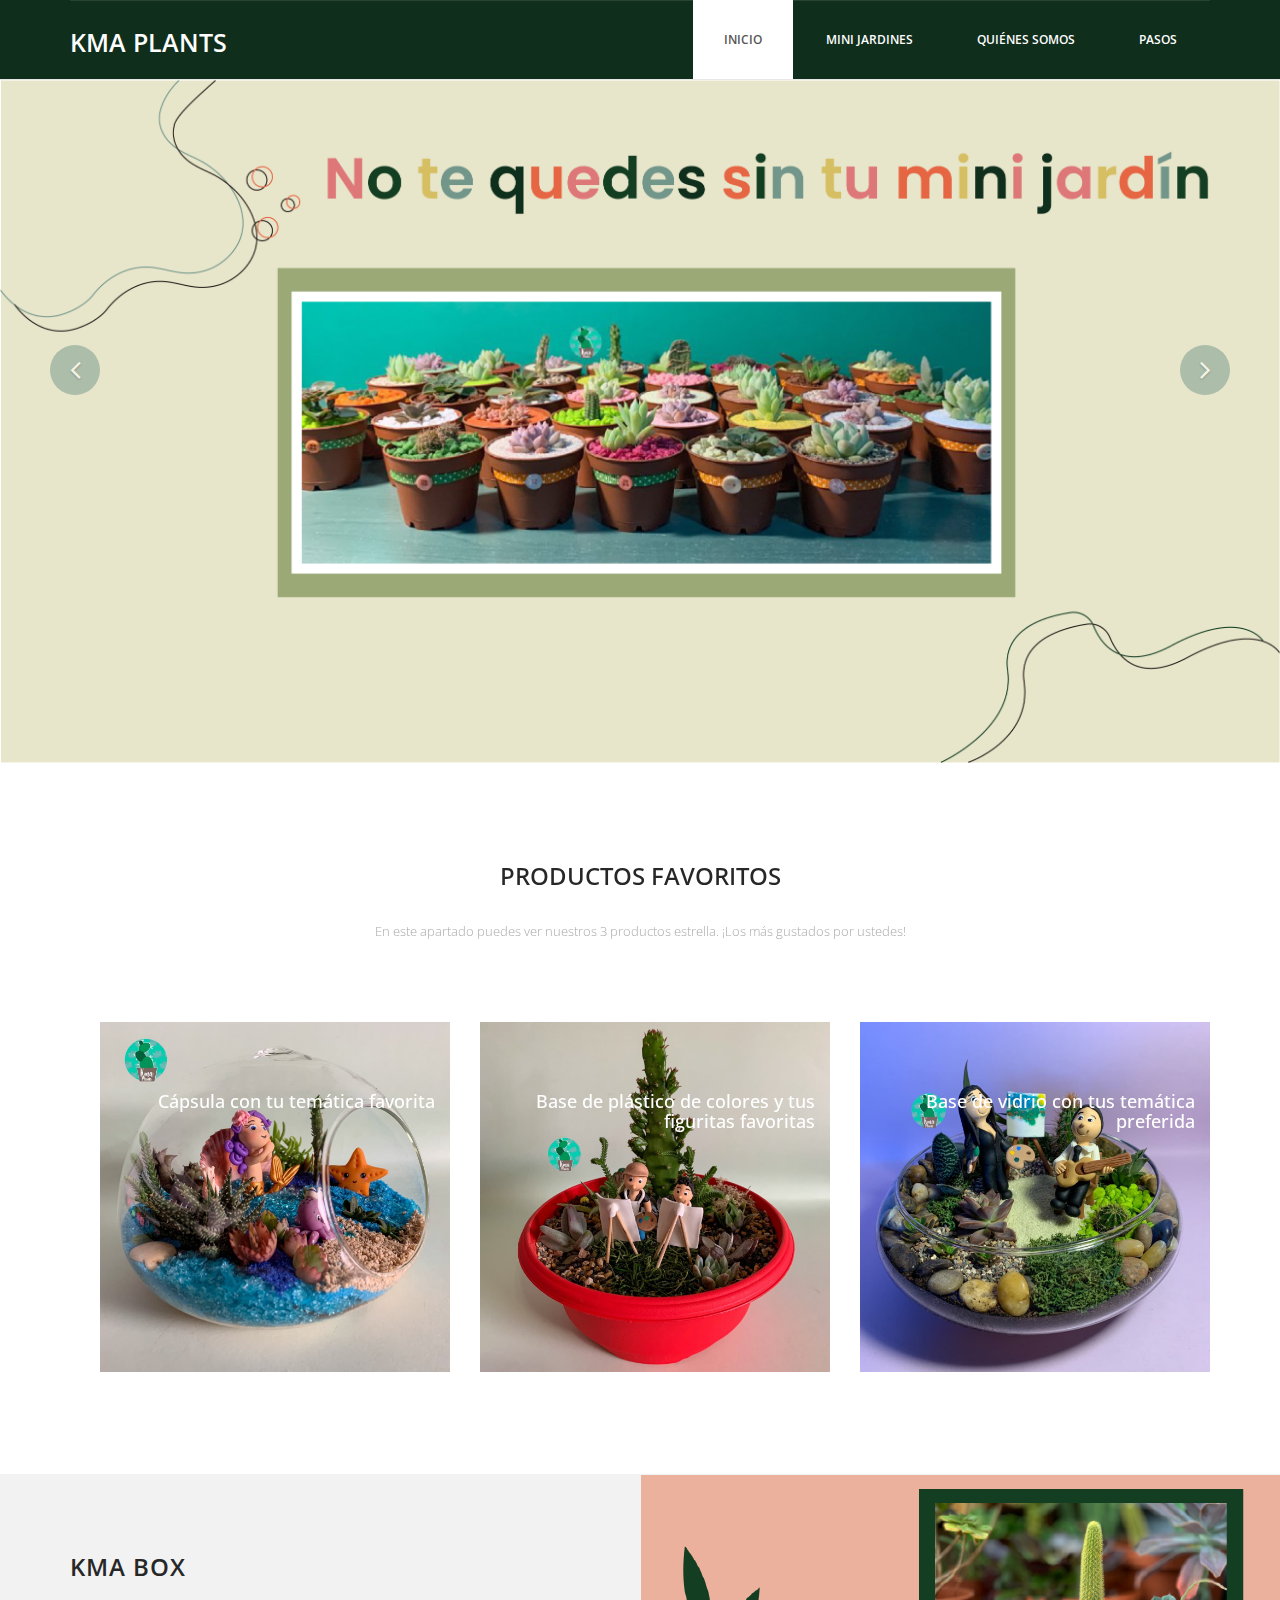
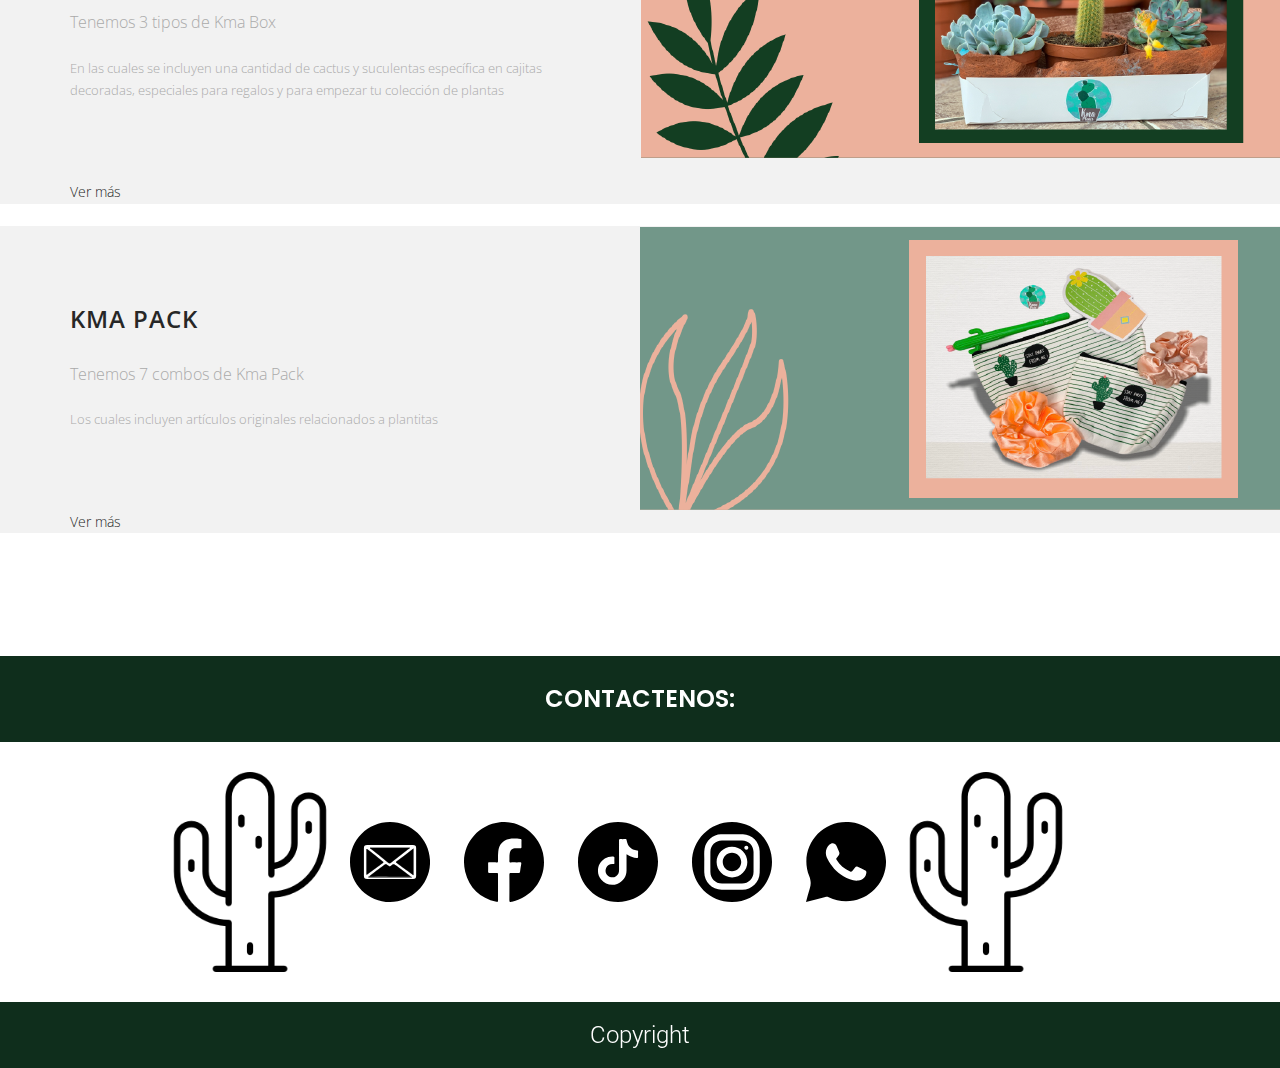
==== commit 118b829b: "add footer to index and kma box" ====
--- a/index.html
+++ b/index.html
@@ -41,7 +41,7 @@
 							<li role="presentation"><a href="#" class="active">Inicio</a></li>
                             <li role="presentation"><a href="./components/main-gallery/main-gallery.html">Mini jardines</a></li>
 							<li role="presentation"><a href="./components/about/about.html">Quiénes somos</a></li>
-							<li role="presentation"><a href="./components/steps/steps.html">Pasos</a></li>					
+							<li role="presentation"><a href="./components/steps/pasos.html">Pasos</a></li>					
 						</ul>
 					</div>
 				</div>		
@@ -164,77 +164,26 @@
 			<a href="./components/kma-pack/kma-pack.html">Ver más</a>
 		</div>
 	</section>
-    <br>
+    <br>		
+
 	<footer>
-		<div class="container">
-			<div class="col-md-4 wow fadeInDown" data-wow-duration="1000ms" data-wow-delay="300ms">
-				<h4>About Us</h4>
-				<p>Day is tellus ac cursus commodo, mauesris condime ntum nibh, ut fermentum mas justo sitters.</p>						
-				<div class="contact-info">
-					<ul>
-						<li><i class="fa fa-home fa"></i>Suite 54 Elizebth Street, Victoria State Newyork, USA </li>
-						<li><i class="fa fa-phone fa"></i> +38 000 129900</li>
-						<li><i class="fa fa-envelope fa"></i> info@domain.net</li>
-					</ul>
-				</div>
+		<h2 class="h2_contactenos">Contactenos:</h2>
+		<div class="icons-backgroud">
+			<img class="cactus" src="/img/cactus.png" alt="icono de cactus">
+			<div class="social">
+				<a href="mailto:kmaplants@gmail.com"><img class="img-email" src="../../img/email.svg" alt="link e-mail"></a>
+				<a href="https://m.facebook.com/kmaplants"><img class="img-face" src="../../img/facebook.svg" alt="link facebook"></a>
+				<a href="https://vm.tiktok.com/ZMdGEYpoB/"><img class="img-tiktok" src="../../img/tiktok.svg" alt="link tiktok"></a>
+				<a href="https://www.instagram.com/kma_plants/"><img class="img-insta" src="../../img/instagram.svg" alt="link instagram"></a>
+				<a href="https://api.whatsapp.com/send?phone=50686916883"><img class="img-whatsapp" src="../../img/whatsapp.svg" alt="link whatsapp"></a>
 			</div>
-			
-			<div class="col-md-4 wow fadeInDown" data-wow-duration="1000ms" data-wow-delay="600ms">				
-				<div class="text-center">
-					<h4>Photo Gallery</h4>
-					<ul class="sidebar-gallery">
-						<li><a href="#"><img src="img/gallery1.png" alt="" /></a></li>
-						<li><a href="#"><img src="img/gallery2.png" alt="" /></a></li>
-						<li><a href="#"><img src="img/gallery3.png" alt="" /></a></li>
-						<li><a href="#"><img src="img/gallery4.png" alt="" /></a></li>
-						<li><a href="#"><img src="img/gallery5.png" alt="" /></a></li>
-						<li><a href="#"><img src="img/gallery6.png" alt="" /></a></li>					
-					</ul>
-				</div>
-			</div>
-			
-			<div class="col-md-4 wow fadeInDown" data-wow-duration="1000ms" data-wow-delay="900ms">				
-				<div class="">
-					<h4>Newsletter Registration</h4>
-					<p>Subscribe today to receive the latest Day news via email. You may unsubscribe from this service at any time</p>
-					<div class="btn-gamp">		
-						<input type="email" class="form-control" id="exampleInputEmail3" placeholder="Enter Email">
-					</div>
-					<div class="btn-gamp">
-						<a type="submit" class="btn btn-default">Subscribe</a>
-					</div>
-				
-			</div>
-			
-		</div>	
+			<img class="cactus" src="/img/cactus.png" alt="icono de cactus">
+		</div>
+		<div class="margin-copy">
+		<h3 class="h3_copy">Copyright</h3>
+	    </div>
+
 	</footer>
-	
-	<div class="sub-footer">
-		<div class="container">
-			<div class="social-icon">
-				<div class="col-md-4">
-					<ul class="social-network">
-						<li><a href="#" class="fb tool-tip" title="Facebook"><i class="fa fa-facebook"></i></a></li>
-						<li><a href="#" class="twitter tool-tip" title="Twitter"><i class="fa fa-twitter"></i></a></li>
-						<li><a href="#" class="gplus tool-tip" title="Google Plus"><i class="fa fa-google-plus"></i></a></li>
-						<li><a href="#" class="linkedin tool-tip" title="Linkedin"><i class="fa fa-linkedin"></i></a></li>
-						<li><a href="#" class="ytube tool-tip" title="You Tube"><i class="fa fa-youtube-play"></i></a></li>
-					</ul>	
-				</div>
-			</div>
-			
-			<div class="col-md-4 col-md-offset-4">
-				<div class="copyright">
-					&copy; Day 2015 by <a target="_blank" href="http://bootstraptaste.com/" title="Free Twitter Bootstrap WordPress Themes and HTML templates">Bootstrap Themes</a>.All Rights Reserved.
-				</div>
-                <!-- 
-                    All links in the footer should remain intact. 
-                    Licenseing information is available at: http://bootstraptaste.com/license/
-                    You can buy this theme without footer links online at: http://bootstraptaste.com/buy/?theme=Day
-                -->
-			</div>						
-		</div>				
-	</div>
 	
     <!-- jQuery (necessary for Bootstrap's JavaScript plugins) -->
     <script src="js/jquery.js"></script>		
--- a/style.css
+++ b/style.css
@@ -3,7 +3,15 @@
 @import url('font-awesome.css');
 /* ==== overwrite bootstrap standard ==== */
 @import url('animate.css');
-
+@font-face {
+  font-family: Poppins-SemiBold;
+  src: url(/fonts/Poppins-SemiBold.ttf);
+}
+
+@font-face {
+  font-family: Roboto-Light;
+  src: url(/fonts/Roboto-Light.ttf);
+}
 
 
 body {
@@ -127,8 +135,7 @@
 }
 
 .navbar-default {
-	background-color: #65AAF0;
-	border-color:#65AAF0;
+	background-color: #102E1C;
 }
 
 /*===========================
@@ -927,8 +934,9 @@
   Footer
 ============================ */
 footer {
-	padding:50px;
-	background:#65AAF0;
+  padding:10px 0px;
+	background:#0F2E1C;
+  margin-top: 100px;
 }
 
 footer p {
@@ -1074,4 +1082,97 @@
 	font-weight:600;
 	font-size:12px;
 	text-shadow:none;
-} 
+}
+
+.img_info_kmaplants {
+  width: 1000px;
+  margin-left: 95px;
+  margin-top: 50px;
+  margin-bottom: 80px;
+}
+
+.h2_entrega {
+  text-transform:uppercase;
+	font-weight:550;
+	font-size:24px;
+	margin-bottom:30px;
+  font-family: Poppins-SemiBold;
+  text-align: center;
+  margin-bottom: 65px;
+}
+
+.h2_pago {
+  text-transform:uppercase;
+	font-weight:550;
+	font-size:24px;
+	margin-bottom:30px;
+  font-family: Poppins-SemiBold;
+  text-align: center;
+  margin-bottom: 65px;
+  margin-top: 90px;
+}
+
+.h2_contactenos {
+  text-transform:uppercase;
+	font-weight:550;
+	font-size:24px;
+  font-family: Poppins-SemiBold;
+  text-align: center;
+  margin-bottom: 30px;
+  margin-top: none;
+  color: #FFFFFF;
+}
+
+.h3_copy {
+	font-weight:180px;
+  font-family: Roboto-Light;
+  text-align: center;
+  margin: none;
+  color: #FFFFFF;
+}
+
+.margin-copy {
+  padding: 0 50px;
+  margin-top: 10px;
+  margin-bottom: none;
+  text-align: center;
+}
+
+.cactus {
+  width: 200px;
+}
+
+.icons-backgroud{
+  background-color:#FFFFFF;
+  margin: none;
+  width: 1280px;
+  padding: 30px 150px;
+  display: flex;
+}
+
+.img-email {
+  width: 80px;
+  margin: 50px 0px;
+}
+
+.img-face {
+  width: 80px;
+  margin: 50px 30px;
+}
+
+.img-tiktok {
+  width: 80px;
+  margin: 50px 0px;
+}
+
+.img-insta {
+  width: 80px;
+  margin: 50px 30px;
+}
+
+.img-whatsapp {
+  width: 80px;
+  margin: 50px 0px;
+}
+
+
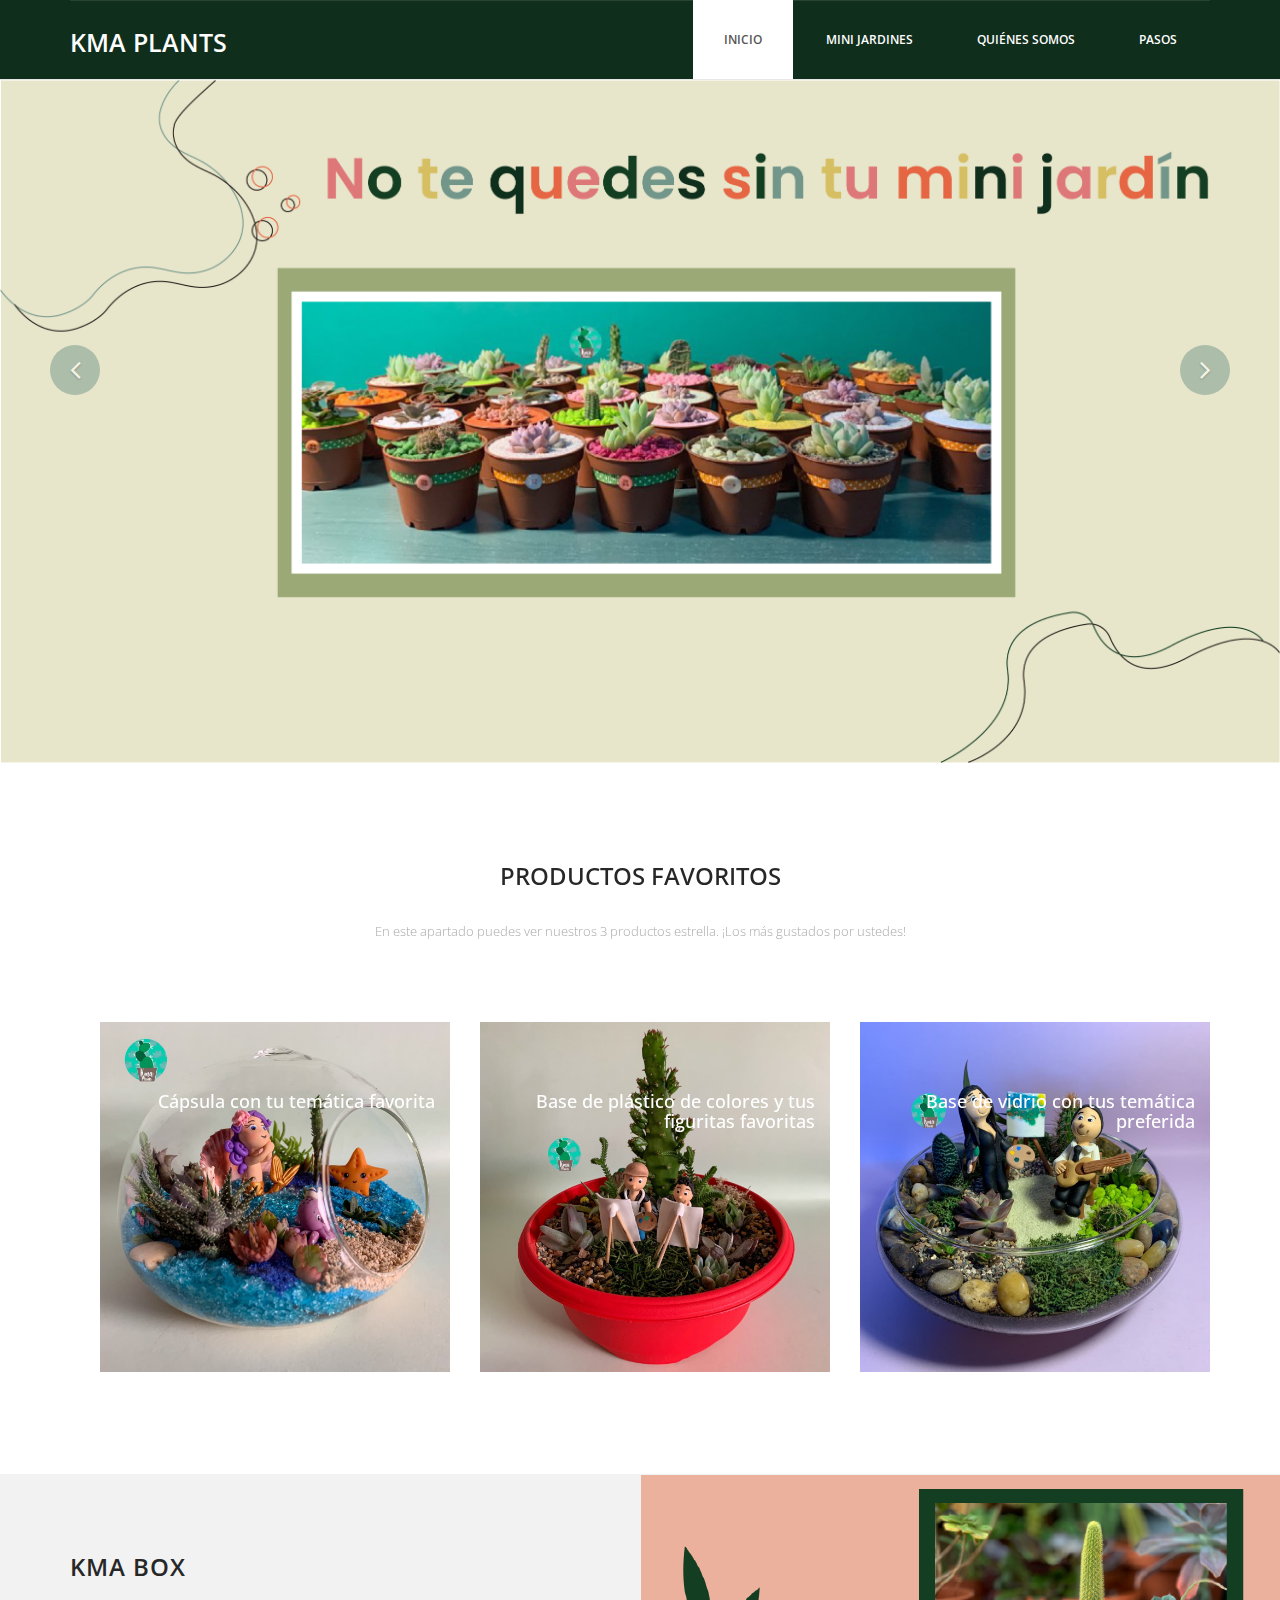
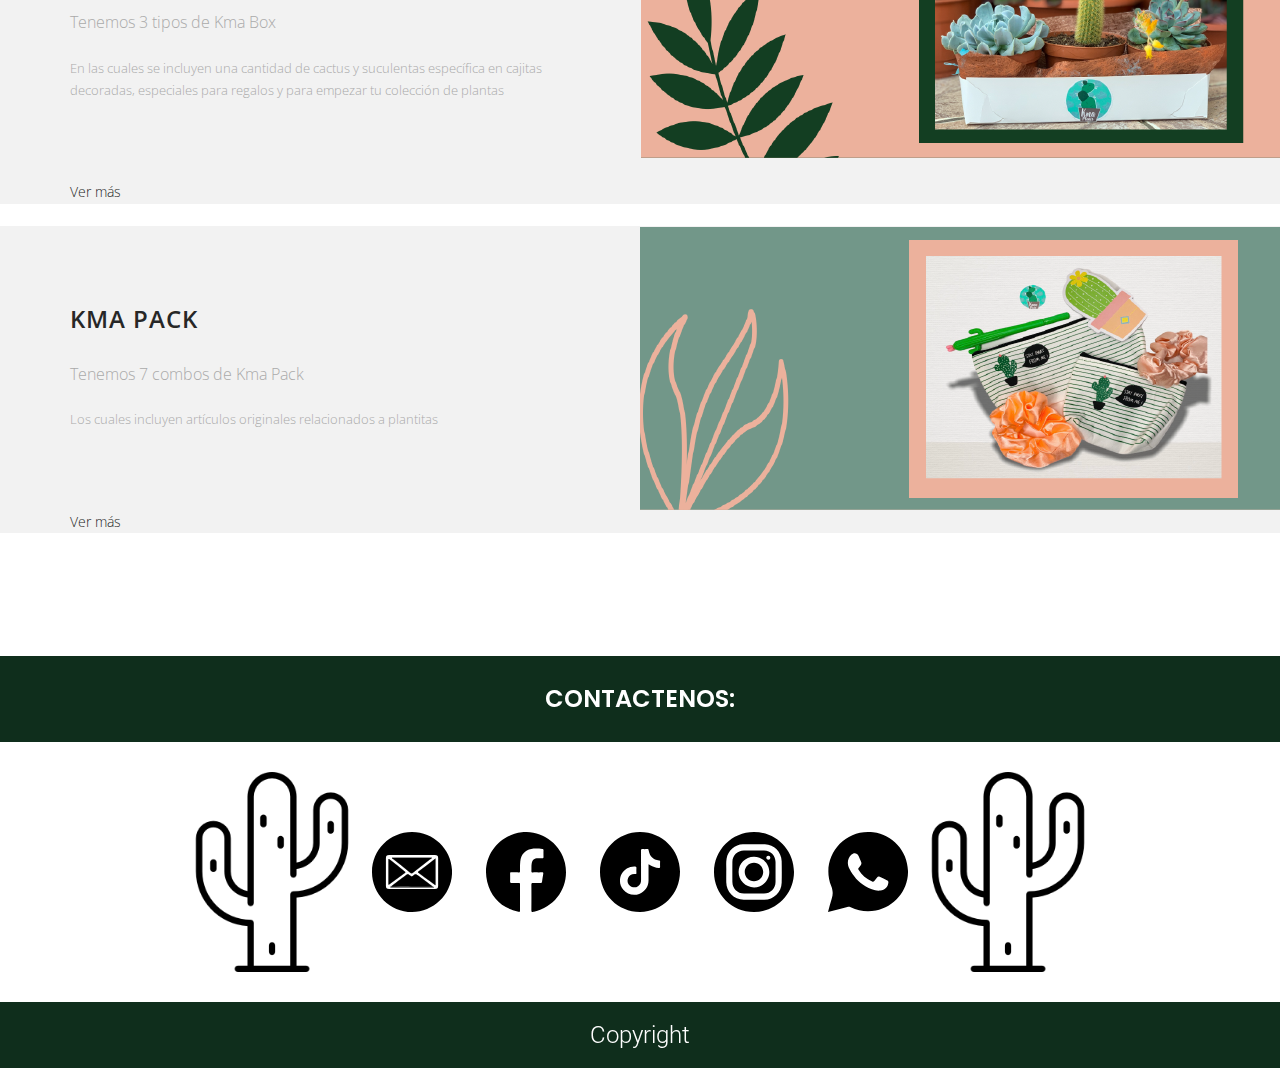
==== commit 2deea332: "add changes footer by camila" ====
--- a/index.html
+++ b/index.html
@@ -169,7 +169,7 @@
 	<footer>
 		<h2 class="h2_contactenos">Contactenos:</h2>
 		<div class="icons-backgroud">
-			<img class="cactus" src="/img/cactus.png" alt="icono de cactus">
+			<img class="cactus" src="img/cactus.png" alt="icono de cactus">
 			<div class="social">
 				<a href="mailto:kmaplants@gmail.com"><img class="img-email" src="../../img/email.svg" alt="link e-mail"></a>
 				<a href="https://m.facebook.com/kmaplants"><img class="img-face" src="../../img/facebook.svg" alt="link facebook"></a>
@@ -177,7 +177,7 @@
 				<a href="https://www.instagram.com/kma_plants/"><img class="img-insta" src="../../img/instagram.svg" alt="link instagram"></a>
 				<a href="https://api.whatsapp.com/send?phone=50686916883"><img class="img-whatsapp" src="../../img/whatsapp.svg" alt="link whatsapp"></a>
 			</div>
-			<img class="cactus" src="/img/cactus.png" alt="icono de cactus">
+			<img class="cactus" src="img/cactus.png" alt="icono de cactus">
 		</div>
 		<div class="margin-copy">
 		<h3 class="h3_copy">Copyright</h3>
--- a/style.css
+++ b/style.css
@@ -1,5 +1,5 @@
 /* ==== Google font ==== */
-@import url(http://fonts.googleapis.com/css?family=Open+Sans:400,300,700,600);
+@import url(https://fonts.googleapis.com/css?family=Open+Sans:400,300,700,600);
 @import url('font-awesome.css');
 /* ==== overwrite bootstrap standard ==== */
 @import url('animate.css');
@@ -1085,8 +1085,6 @@
 }
 
 .img_info_kmaplants {
-  width: 1000px;
-  margin-left: 95px;
   margin-top: 50px;
   margin-bottom: 80px;
 }
@@ -1142,12 +1140,14 @@
   width: 200px;
 }
 
-.icons-backgroud{
+.icons-backgroud {
   background-color:#FFFFFF;
   margin: none;
-  width: 1280px;
-  padding: 30px 150px;
+  width: 100%;
+  padding: 30px 0px;
   display: flex;
+  justify-content: center;
+  align-items: center;
 }
 
 .img-email {
@@ -1175,4 +1175,12 @@
   margin: 50px 0px;
 }
 
-
+.img_info_container {
+  display: flex;
+  justify-content: center;
+  width: 100%;
+}
+
+.media-object {
+  width: 145px;
+}
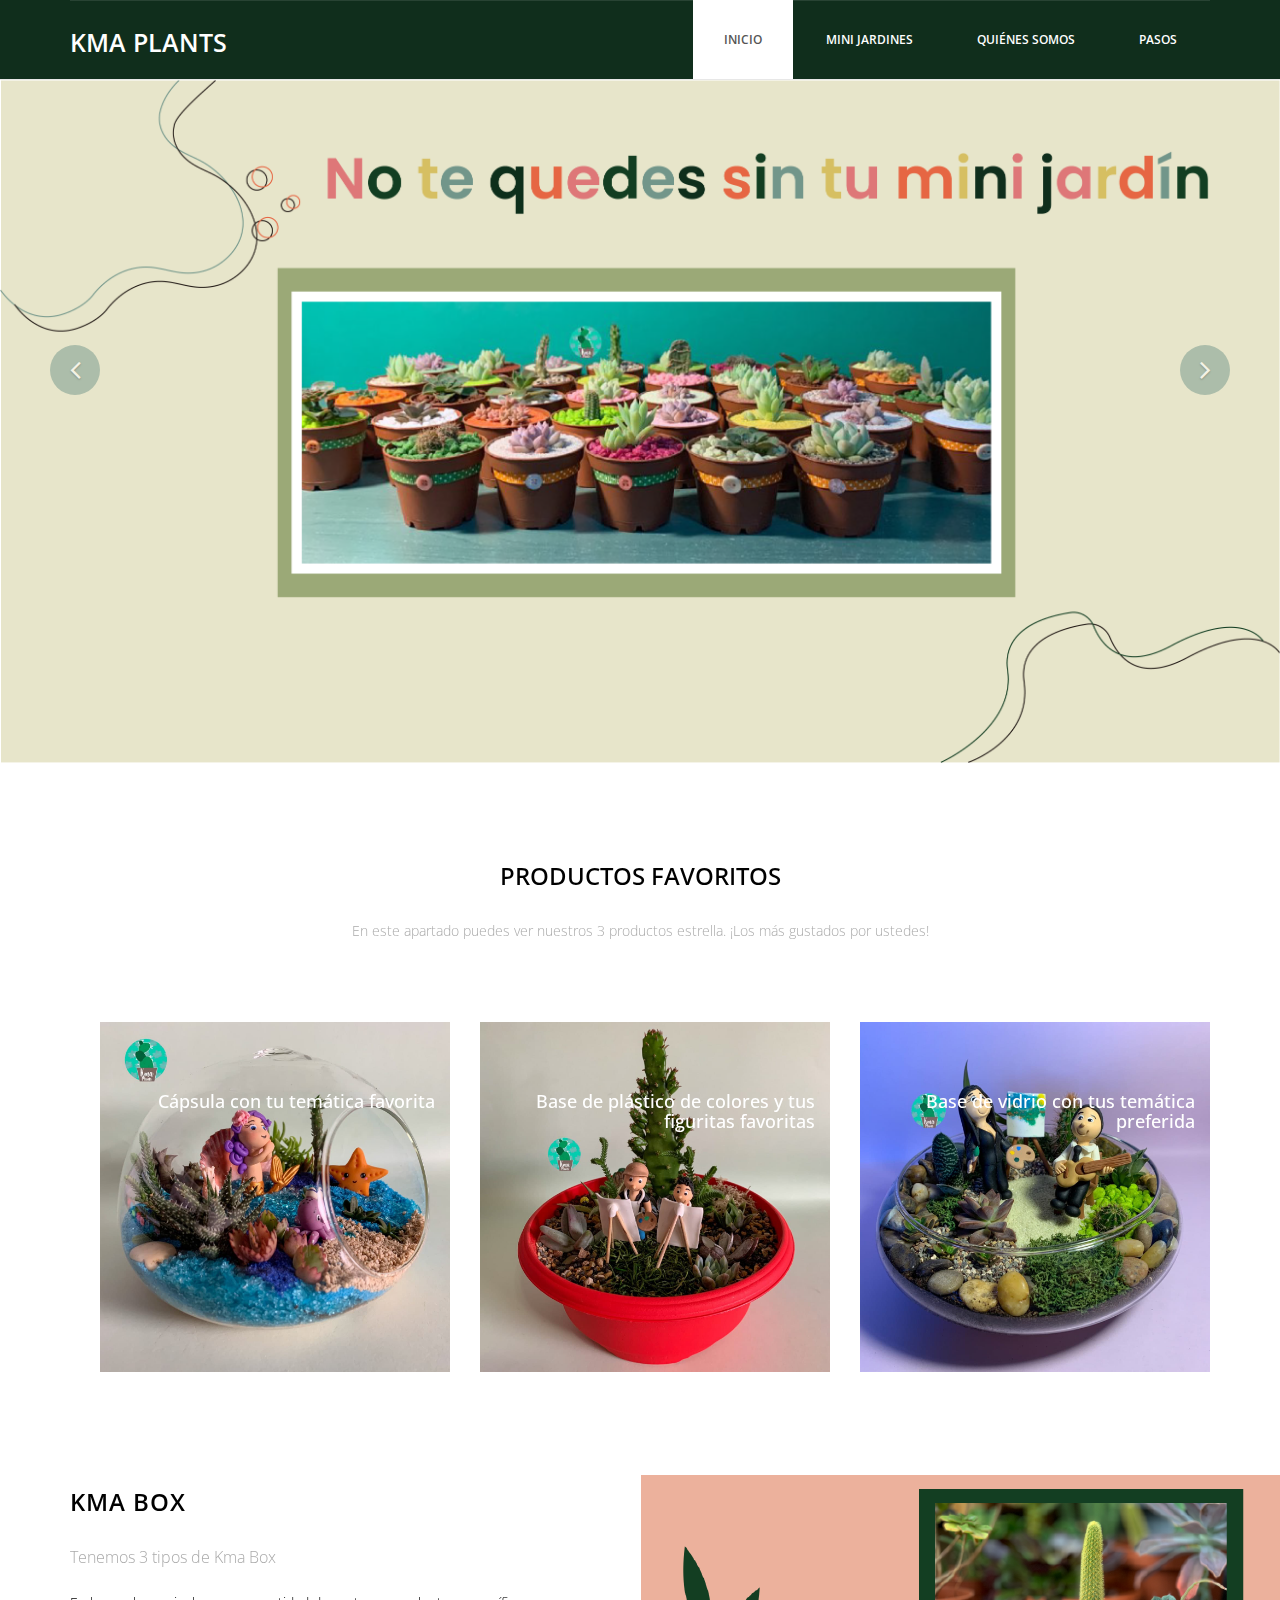
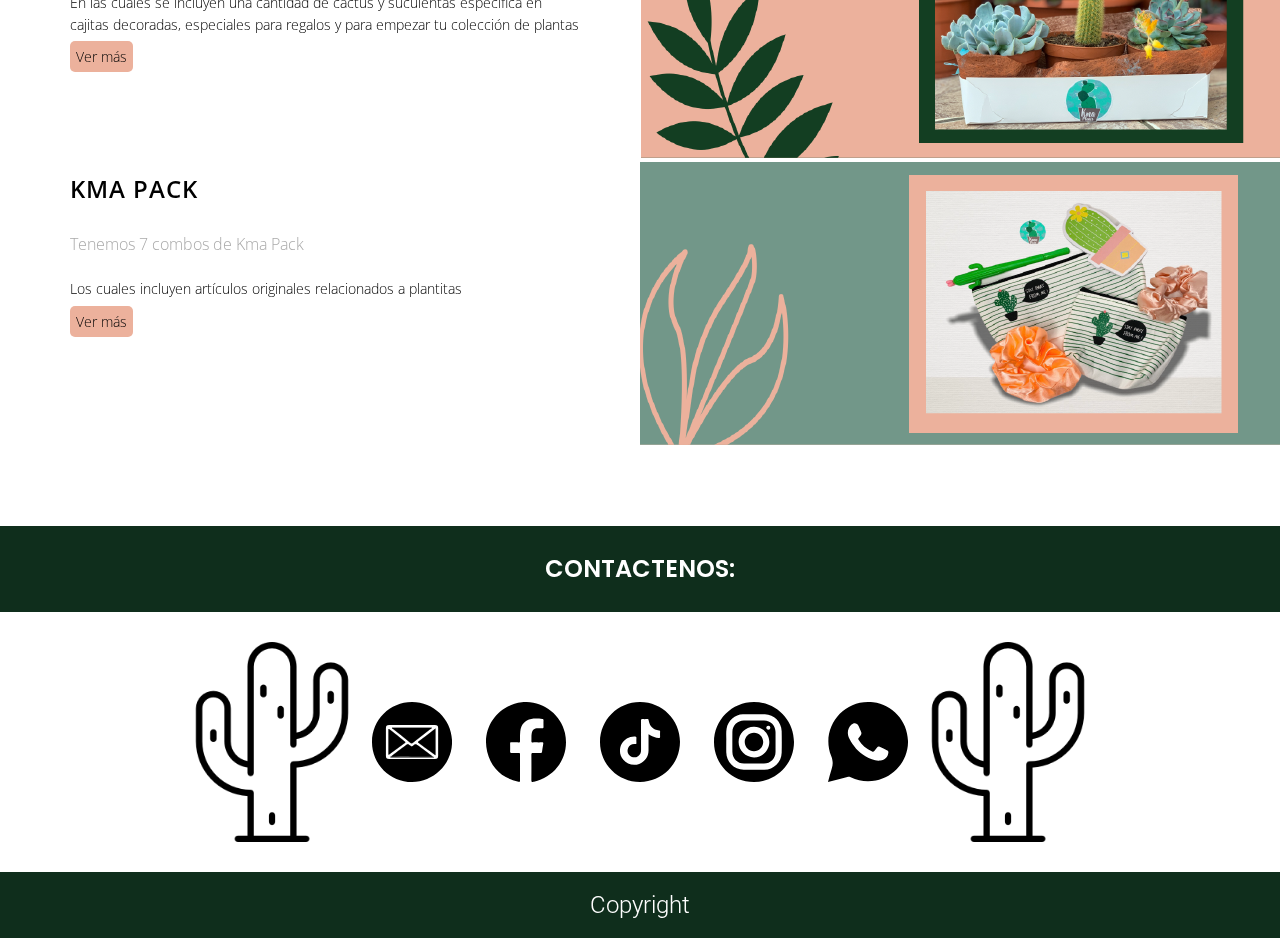
==== commit e431642b: "Add style to ver más button and update layout" ====
--- a/index.html
+++ b/index.html
@@ -148,9 +148,9 @@
 			<div class="left-text hidden-xs">
 				<h4>Kma Box</h4>
 				<p><em>Tenemos 3 tipos de Kma Box</em><br><br>En las cuales se incluyen una cantidad de cactus y suculentas específica en cajitas decoradas, especiales para regalos y para empezar tu colección de plantas</p>
+				<a href="./components/kma-box/kma-box.html" id="vermas1">Ver más</a>
 			</div>
 			<div class="right-image hidden-xs"> <img src="img/fondo-index-kma-box.png" alt=""></div>
-			<a href="./components/kma-box/kma-box.html">Ver más</a>
 		</div>
 	</section>
     <br>
@@ -159,9 +159,9 @@
 			<div class="left-text hidden-xs">
 				<h4>Kma Pack</h4>
 				<p><em>Tenemos 7 combos de Kma Pack</em><br><br> Los cuales incluyen artículos originales relacionados a plantitas</p>
+				<a href="./components/kma-pack/kma-pack.html" id="vermas2">Ver más</a>
 			</div>
 			<div class="right-image hidden-xs"> <img src="img/fondo-index-kma-pack.png" alt=""></div>
-			<a href="./components/kma-pack/kma-pack.html">Ver más</a>
 		</div>
 	</section>
     <br>		
@@ -171,11 +171,11 @@
 		<div class="icons-backgroud">
 			<img class="cactus" src="img/cactus.png" alt="icono de cactus">
 			<div class="social">
-				<a href="mailto:kmaplants@gmail.com"><img class="img-email" src="../../img/email.svg" alt="link e-mail"></a>
-				<a href="https://m.facebook.com/kmaplants"><img class="img-face" src="../../img/facebook.svg" alt="link facebook"></a>
-				<a href="https://vm.tiktok.com/ZMdGEYpoB/"><img class="img-tiktok" src="../../img/tiktok.svg" alt="link tiktok"></a>
-				<a href="https://www.instagram.com/kma_plants/"><img class="img-insta" src="../../img/instagram.svg" alt="link instagram"></a>
-				<a href="https://api.whatsapp.com/send?phone=50686916883"><img class="img-whatsapp" src="../../img/whatsapp.svg" alt="link whatsapp"></a>
+				<a href="mailto:kmaplants@gmail.com"><img class="img-email" src="img/email.svg" alt="link e-mail"></a>
+				<a href="https://m.facebook.com/kmaplants"><img class="img-face" src="img/facebook.svg" alt="link facebook"></a>
+				<a href="https://vm.tiktok.com/ZMdGEYpoB/"><img class="img-tiktok" src="img/tiktok.svg" alt="link tiktok"></a>
+				<a href="https://www.instagram.com/kma_plants/"><img class="img-insta" src="img/instagram.svg" alt="link instagram"></a>
+				<a href="https://api.whatsapp.com/send?phone=50686916883"><img class="img-whatsapp" src="img/whatsapp.svg" alt="link whatsapp"></a>
 			</div>
 			<img class="cactus" src="img/cactus.png" alt="icono de cactus">
 		</div>
--- a/style.css
+++ b/style.css
@@ -25,14 +25,21 @@
 }
 
 hi,h2,h3,h4,h5,h6 {
-	color:#272727;
+	color:black;
 	line-height:1.1em;
 }
 
 p {
-	color:#aaa;
-	font-size:13px;
-}
+	color: black;
+	font: size 20px;
+}
+
+#vermas1, #vermas2{
+  background-color: #ECB19C;
+  padding: 6px;
+  border-radius: 5px;
+}
+
 a {
     text-decoration:none;
     transition: all 0.1s ease-in-out;
@@ -40,7 +47,7 @@
     -webkit-transition: all 0.1s ease-in-out;
     -o-transition: all 0.1s ease-in-out;
     outline: none;
-	color:#272727;
+	  color: black;
 }
 a:hover {
 	text-decoration: none;
@@ -833,11 +840,11 @@
   overflow: visible;
   padding: 0px;
   width: 100;
-  background: #f2f2f2;
   position: relative;
 }
 .action .left-text {
-  padding: 70px 0;
+  padding-bottom: 70px;
+  padding-top: 5px;
   padding-right: 60px;
   width: 50%;
 }
